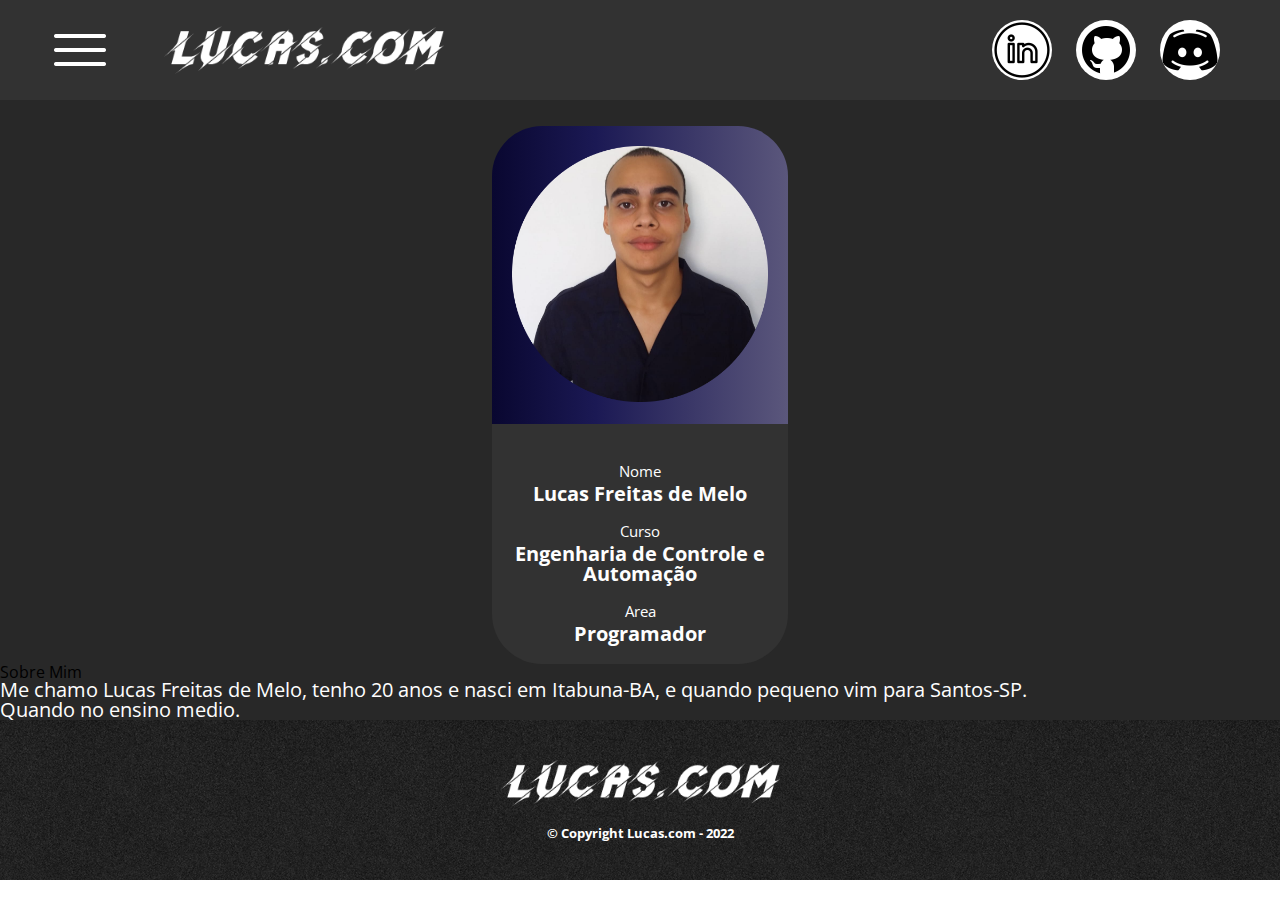
==== main_page/index.html @ a0a914fa "Pagina principal cartao" ====
<!DOCTYPE html>
<html lang="pt-br">
<head>
    <meta charset="UTF-8">
    <meta http-equiv="X-UA-Compatible" content="IE=edge">
    <meta name="viewport" content="width=device-width, initial-scale=1.0">
    <link rel="icon" href="images/icons8-page-icon.png">
    <link rel="stylesheet" href="css/reset.css">
    <link href="https://fonts.googleapis.com/css2?family=Open+Sans&display=swap" rel="stylesheet">
    <link rel="stylesheet" href="css/style.css">
    <title>Home - Lucas.com</title>
</head>
<body>
    <header>
        <div class="caixa">
            <!--Menu icon by Icons8 https://icons8.com/icons/set/menu--white-->
            <img src="images/icons8-menu.png" alt="Icone do menu" class="menu-icon icon-head">
            <img src="images/logo_branco.png" alt="Logo do site" class="logo icon-head">
            <nav>
                <ul class="nav-social">  
                    <li>
                        <!--Linkedin icon by Icons8 https://icons8.com.br/icons/set/linkedin-->
                        <a href="https://www.linkedin.com/in/lucas-freitas-692963236/"><img src="images/icons8-linkedin.png" alt="Ancora do linkedin" class="li-icon icon-head"></a>
                        <!--Github icon by Icons8 https://icons8.com.br/icons/set/github-->
                        <a href="https://github.com/Sh4d0wnRB"><img src="images/icons8-github.png" alt="Ancora do github" class="li-icon icon-head"></a>
                        <!--Discord icon by Icons8 https://icons8.com.br/icons/set/discord-->
                        <a href="https://discordapp.com/users/247430982645448705"><img src="images/icons8-discord.png" alt="Ancora do Discord" class="li-icon icon-head"></a>
                    </li>
                </ul>
            </nav>
        </div>
    </header>
    <main>
        <section class="perfil">
            <div class="perfil-content">
                <img src="images/profile-crop.png" alt="Foto de perfil" class="perfil-image">
            </div>
        </section>
        <div class="perfil-paragraph">
            <p class="paragraph-label">Nome</p>
            <p class="paragraph-input">Lucas Freitas de Melo</p>
            <p class="paragraph-label">Curso</p>
            <p class="paragraph-input">Engenharia de Controle e Automação</p>
            <p class="paragraph-label">Area</p>
            <p class="paragraph-input">Programador</p>
        </div>

        <section class="about">
            <div class="image-about">
                
            </div>
            <div class="about">
                <p class="about-title">Sobre Mim</p>
                <p class="about-me">Me chamo Lucas Freitas de Melo, tenho 20 anos e nasci em Itabuna-BA, e quando pequeno vim para Santos-SP.</p>
                <p class="about-me">Quando no ensino medio.</p>
            </div>
        </section>
    </main>
    <footer>
        <img src="images/logo_branco.png" alt="Logo do site" class="logo icon-head">
        <p class="copyright">&copy; Copyright Lucas.com - 2022</p>
    </footer>
</body>
</html>
---- main_page/css/style.css ----
body{
    font-family: 'Open Sans', sans-serif;
}

header{
    background: rgb(50, 50, 50);
    padding: 20px;
}

.caixa {
    position: relative;
    width: 100%;
    margin: 0 auto;
}

.icon-head{
    display: inline;
    vertical-align: middle;
}

.menu-icon{
    width: 60px;
    margin: auto 20px auto 30px;
}

.logo{
    margin: auto 30px;
    vertical-align: middle;
    width: 280px;
    display: inline;
}

main{
    background: rgb(40, 40, 40);
    padding-top: 2%;
}

ul{
    display: inline;
}

nav li{
    display: inline;
    margin: auto;
}

nav { 
    position: absolute;
    top: 0;
    right: 30px;
}

.li-icon{
    width: 60px;
    background: white;
    border-radius: 150px;
    margin: 0 10px;
}

.perfil{
    width: 20vw;
    margin: auto;
    padding: 20px;
    background: rgb(9,7,48);
    background: linear-gradient(90deg, rgba(9,7,48,1) 0%, rgba(27,25,84,1) 35%, rgba(91,87,124,1) 100%);
    border-radius: 50px 50px 0 0;
}

.perfil-content {
    width: 100%;
}

.perfil-image{
    width: 100%;
}

.perfil-paragraph{
    width: 20vw;
    padding: 20px;
    background: rgb(50, 50, 50);
    margin: 0 auto;
    color: #fefefe;
    text-align: center;
    border-radius: 0 0 50px 50px;
}

.paragraph-label{
    font-size:15px;
    margin: 20px auto auto auto;
}

.paragraph-input{
    font-size:20px;
    font-weight: bold;
    margin: 5px auto auto auto;
}

.about-me{
    color: #fefefe;
    font-size: 20px;
}

footer {
    background: url("../images/bg.png");
    text-align: center;
    padding: 40px 0;
}

.copyright {
    color: white;
    font-size: 13px;
    margin-top: 20px;
}

footer p{
    font-size: 50px;
    font-weight: bold;
}
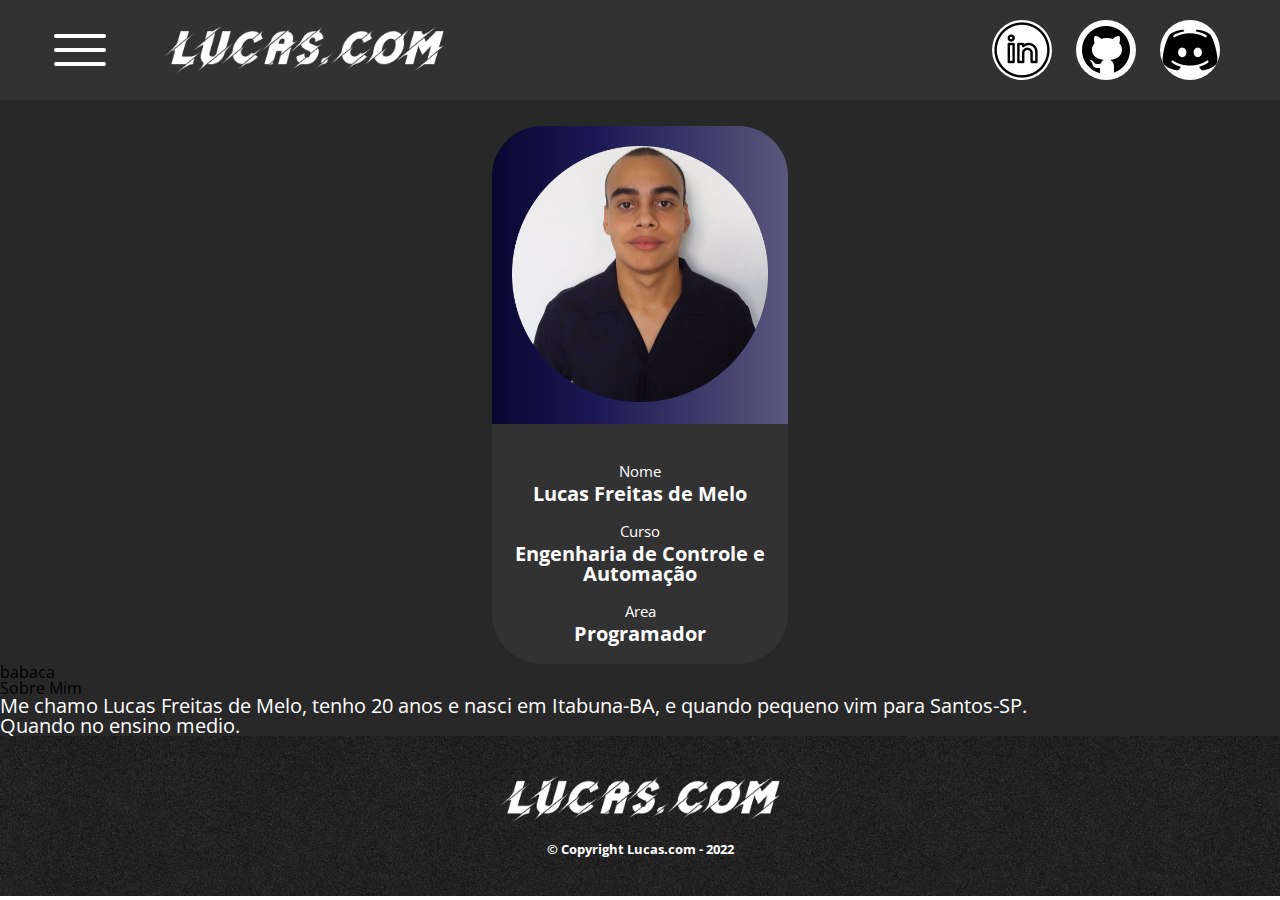
==== commit 1ad2a02f: "Adicao pagina home" ====
--- a/main_page/index.html
+++ b/main_page/index.html
@@ -47,7 +47,7 @@
 
         <section class="about">
             <div class="image-about">
-                
+                babaca
             </div>
             <div class="about">
                 <p class="about-title">Sobre Mim</p>
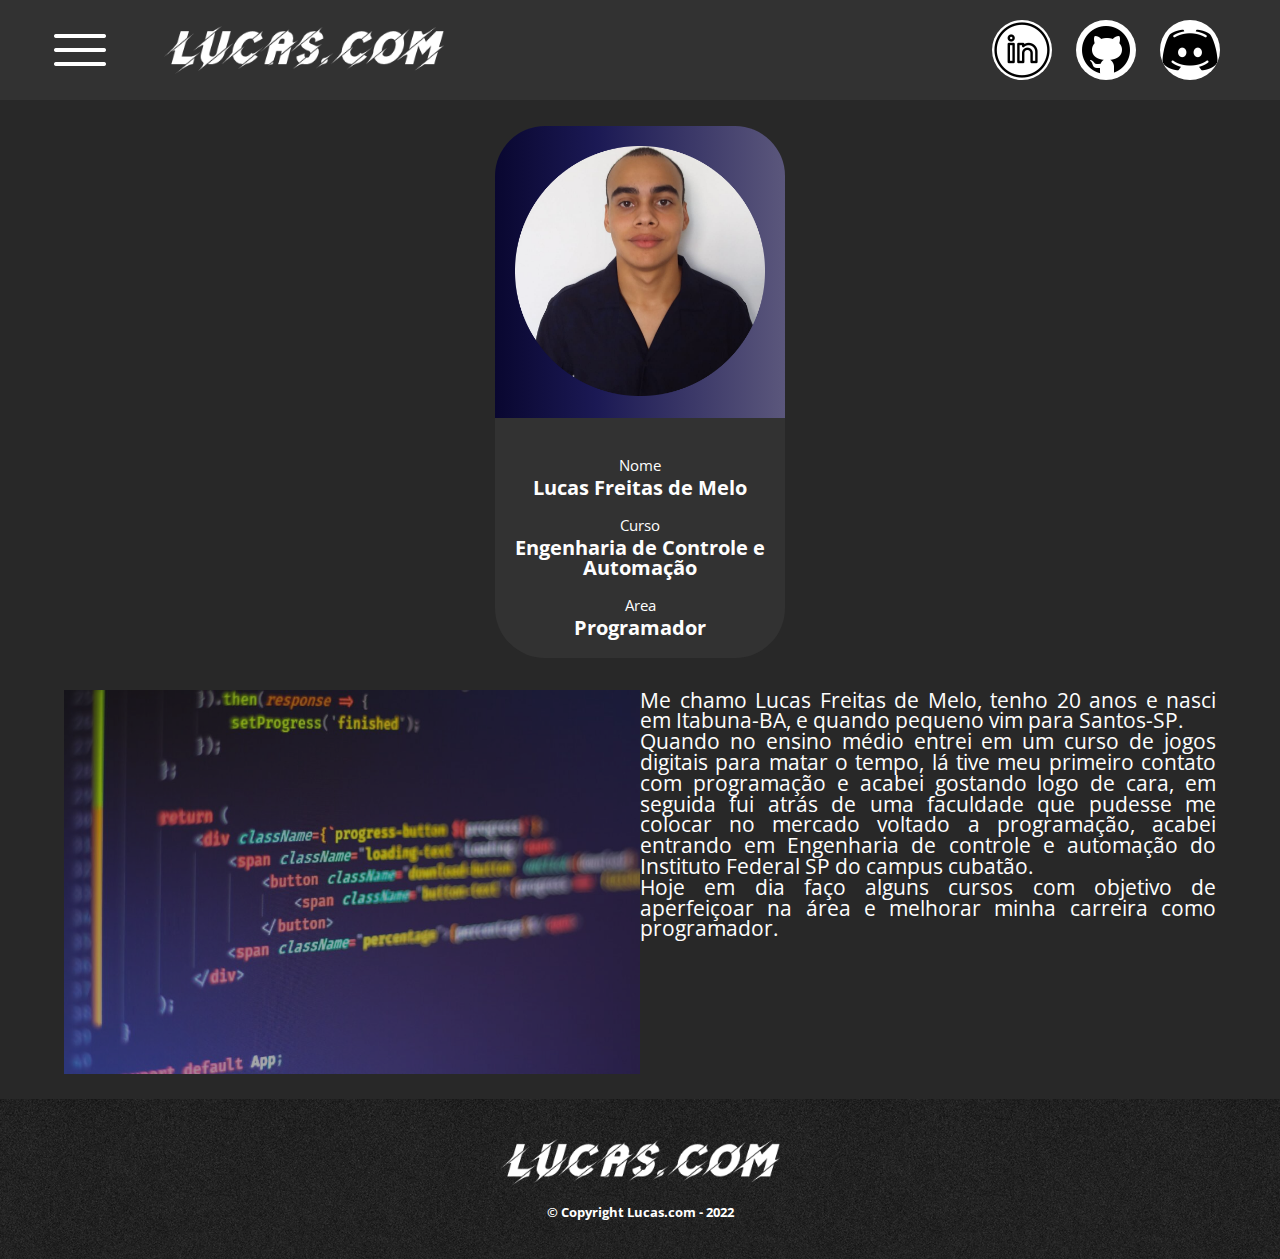
==== commit 023bb13d: "Adicionamento da imagem" ====
--- a/main_page/index.html
+++ b/main_page/index.html
@@ -7,6 +7,7 @@
     <link rel="icon" href="images/icons8-page-icon.png">
     <link rel="stylesheet" href="css/reset.css">
     <link href="https://fonts.googleapis.com/css2?family=Open+Sans&display=swap" rel="stylesheet">
+    <link href="https://fonts.googleapis.com/css2?family=Source+Sans+Pro&display=swap" rel="stylesheet">
     <link rel="stylesheet" href="css/style.css">
     <title>Home - Lucas.com</title>
 </head>
@@ -46,13 +47,11 @@
         </div>
 
         <section class="about">
-            <div class="image-about">
-                babaca
-            </div>
-            <div class="about">
-                <p class="about-title">Sobre Mim</p>
+            <img src="images/programacao.jpg" alt="Programacao" class="image-me">
+            <div id="div-p1">
                 <p class="about-me">Me chamo Lucas Freitas de Melo, tenho 20 anos e nasci em Itabuna-BA, e quando pequeno vim para Santos-SP.</p>
-                <p class="about-me">Quando no ensino medio.</p>
+                <p class="about-me">Quando no ensino médio entrei em um curso de jogos digitais para matar o tempo, lá tive meu primeiro contato com programação e acabei gostando logo de cara, em seguida fui atrás de uma faculdade que pudesse me colocar no mercado voltado a programação, acabei entrando em Engenharia de controle e automação do Instituto Federal SP do campus cubatão.</p>
+                <p class="about-me">Hoje em dia faço alguns cursos com objetivo de aperfeiçoar na área e melhorar minha carreira como programador.</p>
             </div>
         </section>
     </main>
--- a/main_page/css/style.css
+++ b/main_page/css/style.css
@@ -33,6 +33,7 @@
 main{
     background: rgb(40, 40, 40);
     padding-top: 2%;
+    padding-bottom: 2%;
 }
 
 ul{
@@ -58,7 +59,7 @@
 }
 
 .perfil{
-    width: 20vw;
+    width: 250px;
     margin: auto;
     padding: 20px;
     background: rgb(9,7,48);
@@ -75,7 +76,7 @@
 }
 
 .perfil-paragraph{
-    width: 20vw;
+    width: 250px;
     padding: 20px;
     background: rgb(50, 50, 50);
     margin: 0 auto;
@@ -97,13 +98,35 @@
 
 .about-me{
     color: #fefefe;
-    font-size: 20px;
+    font-size: 1.3em;
+    text-align: justify;
+}
+
+.image-me{
+    width: 50%;
+    float: left;
+    height: 100%;
+    opacity: 0.6;
+    background: #fefefe;
+}
+
+.about{
+    width: 90vw;
+    margin: 2em auto auto auto;
+    height: 30vw;
+}
+
+#div-p1{
+    width: 50%;
+    margin-left: 50%;
+    height: 100%;
 }
 
 footer {
     background: url("../images/bg.png");
     text-align: center;
     padding: 40px 0;
+    display: block;
 }
 
 .copyright {
